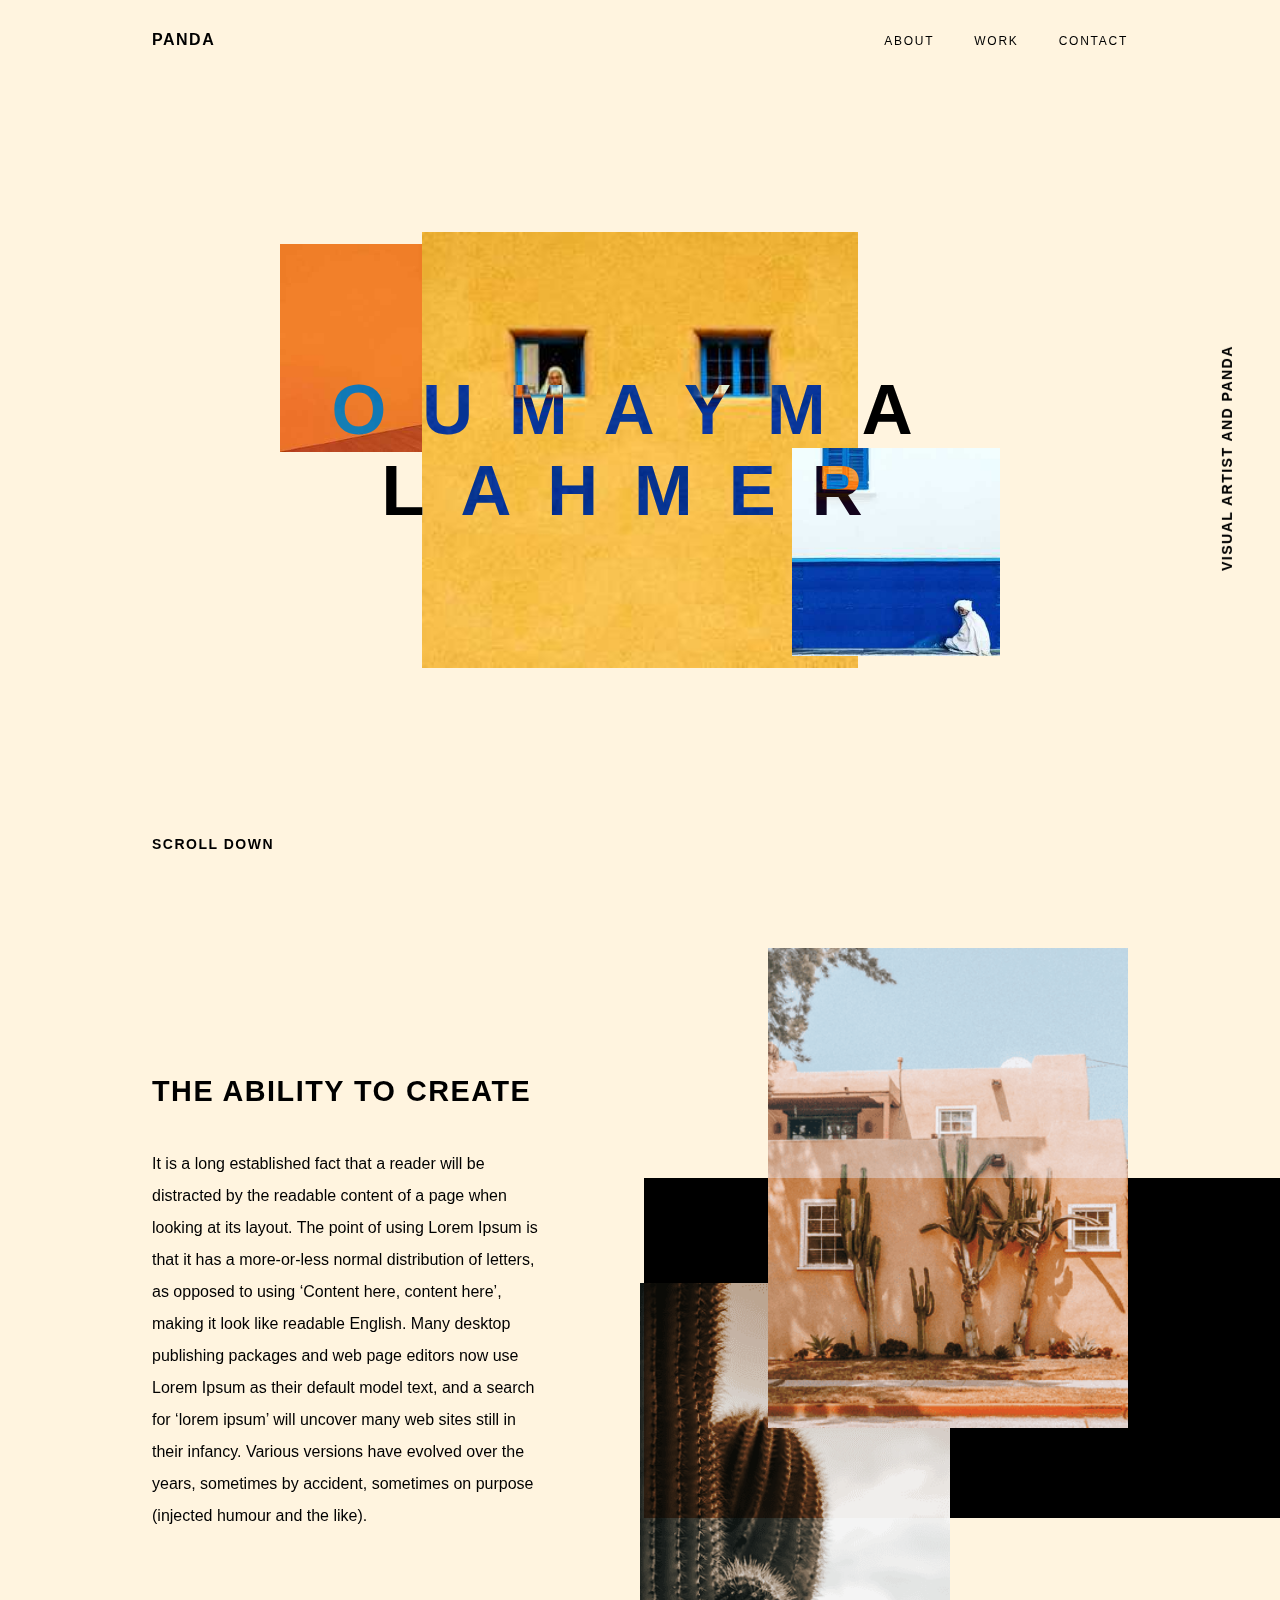
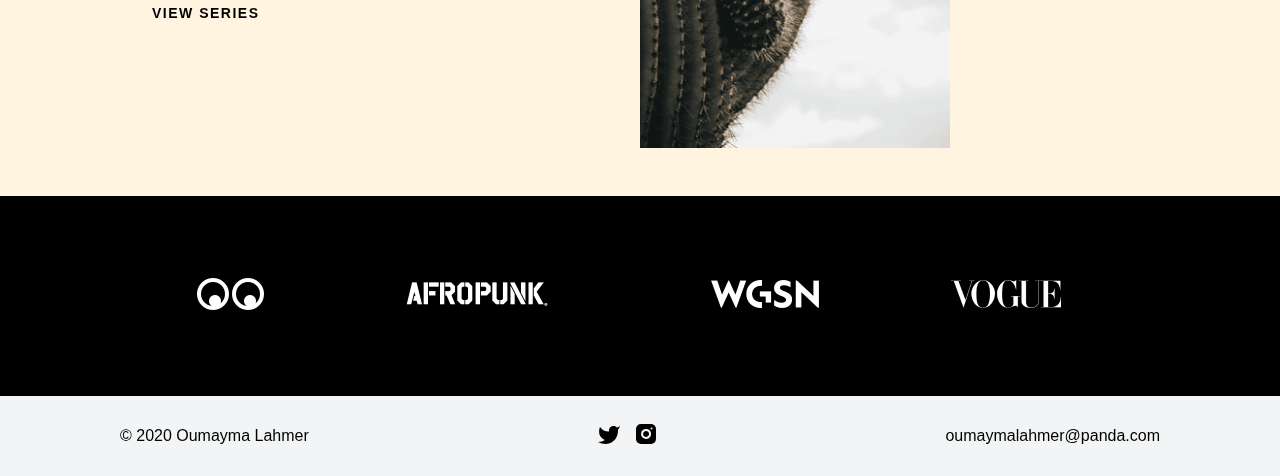
==== index.html @ 058d2e0d "Happy Birthday" ====
<!DOCTYPE html><html><head><meta charSet="utf-8"/><meta http-equiv="x-ua-compatible" content="ie=edge"/><meta name="viewport" content="width=device-width, initial-scale=1, shrink-to-fit=no"/><style data-href="/styles.5bf68a84f0507d9eb36c.css">body,html{font-family:Helvetica Neue,-apple-system,BlinkMacSystemFont,Segoe UI,Roboto,Oxygen,Ubuntu,Cantarell,Open Sans,sans-serif;font-size:16px;padding:0;margin:0;background:#fff4df}.container{width:1640px;min-width:1640px;margin:0 auto}@media (max-width:1500px){.container{width:1280px;min-width:1280px}}@media (max-width:1280px){.container{width:976px;min-width:976px}}@media (max-width:976px){.container{width:768px;min-width:768px}}.start-wrapper h1{font-weight:700;font-size:3.5em}.start-wrapper .text-wrapper{position:relative;display:inline-block;padding-top:.1em;padding-right:.05em;padding-bottom:.15em}.start-wrapper .text-wrapper .line{opacity:0;position:absolute;left:0;height:100%;width:3px;background-color:#fff;-webkit-transform-origin:0 50%;transform-origin:0 50%}.start-wrapper .text-wrapper .line1{top:0;left:0}.start-wrapper .text-wrapper .letter{display:inline-block;line-height:1em}.start-wrapper .text-wrapper .letters{visibility:hidden}header{height:80px;width:100%;position:absolute;top:0;z-index:10}header .inner-header{display:flex;align-items:center;justify-content:space-between;height:80px}header .inner-header .logo a{font-weight:700;text-decoration:none;letter-spacing:1.5px;color:#000}header .inner-header .navigation nav a{margin:0 20px;text-decoration:none;letter-spacing:1.75px;text-transform:uppercase;font-size:.75rem;color:#000}header .inner-header .navigation nav a:last-child{margin-right:0}.banner{display:flex;align-items:center;height:100vh}.banner,.banner .row{position:relative}.banner .row .main-text{font-size:5.8rem;text-transform:uppercase;letter-spacing:42px;font-weight:700;color:#fff4df;position:absolute;width:100%;left:0;top:50%;-webkit-transform:translateY(-50%);transform:translateY(-50%);text-align:center;mix-blend-mode:difference;z-index:9}@media (max-width:1500px){.banner .row .main-text{font-size:4.4rem;letter-spacing:36px}}.banner .row .main-image{width:536px;margin:0 auto}@media (max-width:1500px){.banner .row .main-image{width:436px}}.banner .row .side-image{width:260px;position:absolute}@media (max-width:1500px){.banner .row .side-image{width:208px}}.banner .row .side-image.left{left:168px;top:12px}@media (max-width:1500px){.banner .row .side-image.left{left:128px}}.banner .row .side-image.right{right:168px;bottom:12px}@media (max-width:1500px){.banner .row .side-image.right{right:128px}}.banner .scroll{color:#000;position:absolute;bottom:48px}.banner .fixed-misc,.banner .scroll{font-weight:700;font-size:.875rem;letter-spacing:1.5px;text-transform:uppercase}.banner .fixed-misc{position:fixed;top:50%;right:-48px;-webkit-transform:rotate(-90deg);transform:rotate(-90deg);color:#fff4df;mix-blend-mode:difference;z-index:8}@media (max-width:1500px){.banner .fixed-misc{right:-60px}}.about{padding:48px 0;background:#fff4df;position:relative;display:flex;align-items:center;margin:100px 100px 100px 500px}.about .content{width:33%}@media (max-width:1500px){.about .content{width:40%}}.about .content h3{font-weight:700;text-transform:uppercase;font-size:1.8rem;letter-spacing:1.5px;margin:0}.about .content p{font-size:1rem;line-height:2rem;font-weight:300;margin:40px 0 72px}.about-blurb{padding:48px 0;background:#fff4df;position:relative}.about-blurb .inner-blurb{display:flex;justify-content:space-between;align-items:center}.about-blurb .inner-blurb .content{width:33%}@media (max-width:1500px){.about-blurb .inner-blurb .content{width:40%}}.about-blurb .inner-blurb .content h3{font-weight:700;text-transform:uppercase;font-size:1.8rem;letter-spacing:1.5px;margin:0}.about-blurb .inner-blurb .content p{font-size:1rem;line-height:2rem;font-weight:300;margin:40px 0 72px}.about-blurb .inner-blurb .content .btn-row a{font-weight:700;font-size:.875rem;letter-spacing:1.5px;color:#000;text-transform:uppercase;text-decoration:none}.about-blurb .inner-blurb .images{width:50%;height:1000px;position:relative;z-index:7}@media (max-width:1500px){.about-blurb .inner-blurb .images{height:800px}}.about-blurb .inner-blurb .images .top-right{position:absolute;width:460px;top:0;right:0;z-index:4}@media (max-width:1500px){.about-blurb .inner-blurb .images .top-right{width:360px}}.about-blurb .inner-blurb .images .bottom-left{position:absolute;width:410px;left:0;bottom:0}@media (max-width:1500px){.about-blurb .inner-blurb .images .bottom-left{width:310px}}.about-blurb .black-box{background:#000;height:418px;width:836px;position:absolute;right:0;top:50%;-webkit-transform:translateY(-50%);transform:translateY(-50%)}@media (max-width:1500px){.about-blurb .black-box{width:636px;height:340px}}.about-blurb .black-box.overlay{z-index:7;background:#5c3e2a;mix-blend-mode:overlay}.video-section{margin-top:160px}.video-section .container .video-player{width:100%;margin:0 auto}.video-section .container .video-player video{width:100%;outline:none}.video-section .container .video-content{display:flex;justify-content:space-between;margin:80px 0 120px}.video-section .container .video-content .title{width:50%}.video-section .container .video-content .title h3{font-weight:700;text-transform:uppercase;font-size:1.8rem;letter-spacing:1.5px;margin:0}.video-section .container .video-content .content{width:50%}.video-section .container .video-content .content p{font-size:1rem;line-height:2rem;font-weight:300;margin:0}footer .featured-companies{background:#000;height:200px;display:flex;align-items:center}footer .featured-companies .container ul{display:flex;justify-content:space-around;padding:0;align-items:center;flex-direction:row}footer .featured-companies .container ul li{text-align:center}footer .featured-companies .container ul li img{width:50%}footer .footer{background:#f2f4f5;height:80px}footer .footer .inner{padding:0 120px;height:80px;display:flex;align-items:center;justify-content:space-between}footer .footer .inner .socials a{margin:0 8px}</style><meta name="generator" content="Gatsby 2.19.7"/><title data-react-helmet="true"></title><link rel="icon" href="/icons/icon-48x48.png?v=edf3d310d67f8284a562bc3a58c3e761"/><link rel="manifest" href="/manifest.webmanifest"/><meta name="theme-color" content="#663399"/><link rel="apple-touch-icon" sizes="48x48" href="/icons/icon-48x48.png?v=edf3d310d67f8284a562bc3a58c3e761"/><link rel="apple-touch-icon" sizes="72x72" href="/icons/icon-72x72.png?v=edf3d310d67f8284a562bc3a58c3e761"/><link rel="apple-touch-icon" sizes="96x96" href="/icons/icon-96x96.png?v=edf3d310d67f8284a562bc3a58c3e761"/><link rel="apple-touch-icon" sizes="144x144" href="/icons/icon-144x144.png?v=edf3d310d67f8284a562bc3a58c3e761"/><link rel="apple-touch-icon" sizes="192x192" href="/icons/icon-192x192.png?v=edf3d310d67f8284a562bc3a58c3e761"/><link rel="apple-touch-icon" sizes="256x256" href="/icons/icon-256x256.png?v=edf3d310d67f8284a562bc3a58c3e761"/><link rel="apple-touch-icon" sizes="384x384" href="/icons/icon-384x384.png?v=edf3d310d67f8284a562bc3a58c3e761"/><link rel="apple-touch-icon" sizes="512x512" href="/icons/icon-512x512.png?v=edf3d310d67f8284a562bc3a58c3e761"/><link as="script" rel="preload" href="/styles-65c449b22041bd69a9b3.js"/><link as="script" rel="preload" href="/component---src-pages-index-js-639f8e9610efbb871665.js"/><link as="script" rel="preload" href="/commons-9d74233d8c2eef3670f2.js"/><link as="script" rel="preload" href="/app-b24c905d2597c0c9da10.js"/><link as="script" rel="preload" href="/webpack-runtime-feacc93e59b16902e1fe.js"/><link as="fetch" rel="preload" href="/page-data\index\page-data.json" crossorigin="anonymous"/></head><body><div id="___gatsby"><div style="outline:none" tabindex="-1" role="group" id="gatsby-focus-wrapper"><div><header><div class="container"><div class="inner-header"><div class="logo"><a aria-current="page" class="" href="/">PANDA</a></div><div class="navigation"><nav><a href="/about">About</a><a href="/work">Work</a><a href="/contact">Contact</a></nav></div></div></div></header><div class="banner"><div class="container"><div class="row"><div class="side-image left"><div class=" gatsby-image-wrapper" style="position:relative;overflow:hidden"><div aria-hidden="true" style="width:100%;padding-bottom:100%"></div><img aria-hidden="true" src="[data-uri]" alt="" style="position:absolute;top:0;left:0;width:100%;height:100%;object-fit:cover;object-position:center;opacity:1;transition-delay:500ms"/><noscript><picture><source srcset="/static/a25457be609795ae64c531e0385ee08d/25b50/4.jpg 75w,
/static/a25457be609795ae64c531e0385ee08d/aabdf/4.jpg 150w,
/static/a25457be609795ae64c531e0385ee08d/9dc27/4.jpg 300w,
/static/a25457be609795ae64c531e0385ee08d/32fd5/4.jpg 450w,
/static/a25457be609795ae64c531e0385ee08d/4fe8c/4.jpg 600w,
/static/a25457be609795ae64c531e0385ee08d/a6352/4.jpg 960w" sizes="(max-width: 300px) 100vw, 300px" /><img loading="lazy" sizes="(max-width: 300px) 100vw, 300px" srcset="/static/a25457be609795ae64c531e0385ee08d/25b50/4.jpg 75w,
/static/a25457be609795ae64c531e0385ee08d/aabdf/4.jpg 150w,
/static/a25457be609795ae64c531e0385ee08d/9dc27/4.jpg 300w,
/static/a25457be609795ae64c531e0385ee08d/32fd5/4.jpg 450w,
/static/a25457be609795ae64c531e0385ee08d/4fe8c/4.jpg 600w,
/static/a25457be609795ae64c531e0385ee08d/a6352/4.jpg 960w" src="/static/a25457be609795ae64c531e0385ee08d/9dc27/4.jpg" alt="" style="position:absolute;top:0;left:0;opacity:1;width:100%;height:100%;object-fit:cover;object-position:center"/></picture></noscript></div></div><div class="main-text">Oumayma Lahmer</div><div class="main-image"><div class=" gatsby-image-wrapper" style="position:relative;overflow:hidden"><div aria-hidden="true" style="width:100%;padding-bottom:100%"></div><img aria-hidden="true" src="[data-uri]" alt="" style="position:absolute;top:0;left:0;width:100%;height:100%;object-fit:cover;object-position:center;opacity:1;transition-delay:500ms"/><noscript><picture><source srcset="/static/1bd5e7703c8ddc6bae7ffe54a509436b/25b50/5.jpg 75w,
/static/1bd5e7703c8ddc6bae7ffe54a509436b/aabdf/5.jpg 150w,
/static/1bd5e7703c8ddc6bae7ffe54a509436b/9dc27/5.jpg 300w,
/static/1bd5e7703c8ddc6bae7ffe54a509436b/32fd5/5.jpg 450w,
/static/1bd5e7703c8ddc6bae7ffe54a509436b/4fe8c/5.jpg 600w,
/static/1bd5e7703c8ddc6bae7ffe54a509436b/a6352/5.jpg 960w" sizes="(max-width: 300px) 100vw, 300px" /><img loading="lazy" sizes="(max-width: 300px) 100vw, 300px" srcset="/static/1bd5e7703c8ddc6bae7ffe54a509436b/25b50/5.jpg 75w,
/static/1bd5e7703c8ddc6bae7ffe54a509436b/aabdf/5.jpg 150w,
/static/1bd5e7703c8ddc6bae7ffe54a509436b/9dc27/5.jpg 300w,
/static/1bd5e7703c8ddc6bae7ffe54a509436b/32fd5/5.jpg 450w,
/static/1bd5e7703c8ddc6bae7ffe54a509436b/4fe8c/5.jpg 600w,
/static/1bd5e7703c8ddc6bae7ffe54a509436b/a6352/5.jpg 960w" src="/static/1bd5e7703c8ddc6bae7ffe54a509436b/9dc27/5.jpg" alt="" style="position:absolute;top:0;left:0;opacity:1;width:100%;height:100%;object-fit:cover;object-position:center"/></picture></noscript></div></div><div class="side-image right"><div class=" gatsby-image-wrapper" style="position:relative;overflow:hidden"><div aria-hidden="true" style="width:100%;padding-bottom:100%"></div><img aria-hidden="true" src="[data-uri]" alt="" style="position:absolute;top:0;left:0;width:100%;height:100%;object-fit:cover;object-position:center;opacity:1;transition-delay:500ms"/><noscript><picture><source srcset="/static/6266137b5edb7b8ca748ea94a18376e1/25b50/7.jpg 75w,
/static/6266137b5edb7b8ca748ea94a18376e1/aabdf/7.jpg 150w,
/static/6266137b5edb7b8ca748ea94a18376e1/9dc27/7.jpg 300w,
/static/6266137b5edb7b8ca748ea94a18376e1/32fd5/7.jpg 450w,
/static/6266137b5edb7b8ca748ea94a18376e1/4fe8c/7.jpg 600w,
/static/6266137b5edb7b8ca748ea94a18376e1/a6352/7.jpg 960w" sizes="(max-width: 300px) 100vw, 300px" /><img loading="lazy" sizes="(max-width: 300px) 100vw, 300px" srcset="/static/6266137b5edb7b8ca748ea94a18376e1/25b50/7.jpg 75w,
/static/6266137b5edb7b8ca748ea94a18376e1/aabdf/7.jpg 150w,
/static/6266137b5edb7b8ca748ea94a18376e1/9dc27/7.jpg 300w,
/static/6266137b5edb7b8ca748ea94a18376e1/32fd5/7.jpg 450w,
/static/6266137b5edb7b8ca748ea94a18376e1/4fe8c/7.jpg 600w,
/static/6266137b5edb7b8ca748ea94a18376e1/a6352/7.jpg 960w" src="/static/6266137b5edb7b8ca748ea94a18376e1/9dc27/7.jpg" alt="" style="position:absolute;top:0;left:0;opacity:1;width:100%;height:100%;object-fit:cover;object-position:center"/></picture></noscript></div></div></div><div class="scroll"><span>Scroll down</span></div></div><div class="fixed-misc">Visual Artist and Panda</div></div><div class="about-blurb"><div class="container"><div class="inner-blurb"><div class="content"><h3>The ability to create</h3><p>It is a long established fact that a reader will be distracted by the readable content of a page when looking at its layout. The point of using Lorem Ipsum is that it has a more-or-less normal distribution of letters, as opposed to using ‘Content here, content here’, making it look like readable English. Many desktop publishing packages and web page editors now use Lorem Ipsum as their default model text, and a search for ‘lorem ipsum’ will uncover many web sites still in their infancy. Various versions have evolved over the years, sometimes by accident, sometimes on purpose (injected humour and the like).</p><div class="btn-row"><a href="/work">View Series</a></div></div><div class="images"><div class="top-right"><div class=" gatsby-image-wrapper" style="position:relative;overflow:hidden"><div aria-hidden="true" style="width:100%;padding-bottom:133.33333333333334%"></div><img aria-hidden="true" src="[data-uri]" alt="" style="position:absolute;top:0;left:0;width:100%;height:100%;object-fit:cover;object-position:center;opacity:1;transition-delay:500ms"/><noscript><picture><source srcset="/static/7e0301e3fe8cf34b76cf069ebb264830/5db04/cactus1.png 75w,
/static/7e0301e3fe8cf34b76cf069ebb264830/6d161/cactus1.png 150w,
/static/7e0301e3fe8cf34b76cf069ebb264830/630fb/cactus1.png 300w,
/static/7e0301e3fe8cf34b76cf069ebb264830/62b1f/cactus1.png 450w,
/static/7e0301e3fe8cf34b76cf069ebb264830/2a4de/cactus1.png 600w,
/static/7e0301e3fe8cf34b76cf069ebb264830/cd41e/cactus1.png 1875w" sizes="(max-width: 300px) 100vw, 300px" /><img loading="lazy" sizes="(max-width: 300px) 100vw, 300px" srcset="/static/7e0301e3fe8cf34b76cf069ebb264830/5db04/cactus1.png 75w,
/static/7e0301e3fe8cf34b76cf069ebb264830/6d161/cactus1.png 150w,
/static/7e0301e3fe8cf34b76cf069ebb264830/630fb/cactus1.png 300w,
/static/7e0301e3fe8cf34b76cf069ebb264830/62b1f/cactus1.png 450w,
/static/7e0301e3fe8cf34b76cf069ebb264830/2a4de/cactus1.png 600w,
/static/7e0301e3fe8cf34b76cf069ebb264830/cd41e/cactus1.png 1875w" src="/static/7e0301e3fe8cf34b76cf069ebb264830/630fb/cactus1.png" alt="" style="position:absolute;top:0;left:0;opacity:1;width:100%;height:100%;object-fit:cover;object-position:center"/></picture></noscript></div></div><div class="bottom-left"><div class=" gatsby-image-wrapper" style="position:relative;overflow:hidden"><div aria-hidden="true" style="width:100%;padding-bottom:150%"></div><img aria-hidden="true" src="[data-uri]" alt="" style="position:absolute;top:0;left:0;width:100%;height:100%;object-fit:cover;object-position:center;opacity:1;transition-delay:500ms"/><noscript><picture><source srcset="/static/58230903ba690e526b23180b62129e6e/5db04/cactus2.png 75w,
/static/58230903ba690e526b23180b62129e6e/6d161/cactus2.png 150w,
/static/58230903ba690e526b23180b62129e6e/630fb/cactus2.png 300w,
/static/58230903ba690e526b23180b62129e6e/62b1f/cactus2.png 450w,
/static/58230903ba690e526b23180b62129e6e/2a4de/cactus2.png 600w,
/static/58230903ba690e526b23180b62129e6e/71935/cactus2.png 1868w" sizes="(max-width: 300px) 100vw, 300px" /><img loading="lazy" sizes="(max-width: 300px) 100vw, 300px" srcset="/static/58230903ba690e526b23180b62129e6e/5db04/cactus2.png 75w,
/static/58230903ba690e526b23180b62129e6e/6d161/cactus2.png 150w,
/static/58230903ba690e526b23180b62129e6e/630fb/cactus2.png 300w,
/static/58230903ba690e526b23180b62129e6e/62b1f/cactus2.png 450w,
/static/58230903ba690e526b23180b62129e6e/2a4de/cactus2.png 600w,
/static/58230903ba690e526b23180b62129e6e/71935/cactus2.png 1868w" src="/static/58230903ba690e526b23180b62129e6e/630fb/cactus2.png" alt="" style="position:absolute;top:0;left:0;opacity:1;width:100%;height:100%;object-fit:cover;object-position:center"/></picture></noscript></div></div></div></div></div><div class="black-box"></div><div class="black-box overlay"></div></div><footer><div class="featured-companies"><div class="container"><ul><li><img src="[data-uri]" alt="CreativeBoom"/></li><li><img src="[data-uri]" alt="Afropunk"/></li><li><img src="[data-uri]" alt="WGSN"/></li><li><img src="[data-uri]" alt="Vogue"/></li></ul></div></div><div class="footer"><div class="inner"><span>© 2020 Oumayma Lahmer</span><div class="socials"><a href="https://media.tenor.com/images/63431877f96ac43be7b596bdaf68ebc2/tenor.gif"><img src="[data-uri]" alt="Twitter"/></a><a href="https://media1.giphy.com/media/bRJRe4SUFyp2w/source.gif"><img src="[data-uri]" alt="Instagram"/></a></div><span>oumaymalahmer@panda.com</span></div></div></footer></div></div></div><script id="gatsby-script-loader">/*<![CDATA[*/window.pagePath="/";/*]]>*/</script><script id="gatsby-chunk-mapping">/*<![CDATA[*/window.___chunkMapping={"app":["/app-b24c905d2597c0c9da10.js"],"component---src-pages-404-js":["/component---src-pages-404-js-c36e32f53a7e3a21b279.js"],"component---src-pages-about-js":["/component---src-pages-about-js-6b550bab7ba098350d28.js"],"component---src-pages-contact-js":["/component---src-pages-contact-js-290c31ff43ba7aeb670b.js"],"component---src-pages-index-js":["/component---src-pages-index-js-639f8e9610efbb871665.js"],"component---src-pages-page-2-js":["/component---src-pages-page-2-js-e4d39d4da9ea78dc50d1.js"],"component---src-pages-work-js":["/component---src-pages-work-js-04896f915d02e2cffcf2.js"]};/*]]>*/</script><script src="/webpack-runtime-feacc93e59b16902e1fe.js" async=""></script><script src="/app-b24c905d2597c0c9da10.js" async=""></script><script src="/commons-9d74233d8c2eef3670f2.js" async=""></script><script src="/component---src-pages-index-js-639f8e9610efbb871665.js" async=""></script><script src="/styles-65c449b22041bd69a9b3.js" async=""></script></body></html>
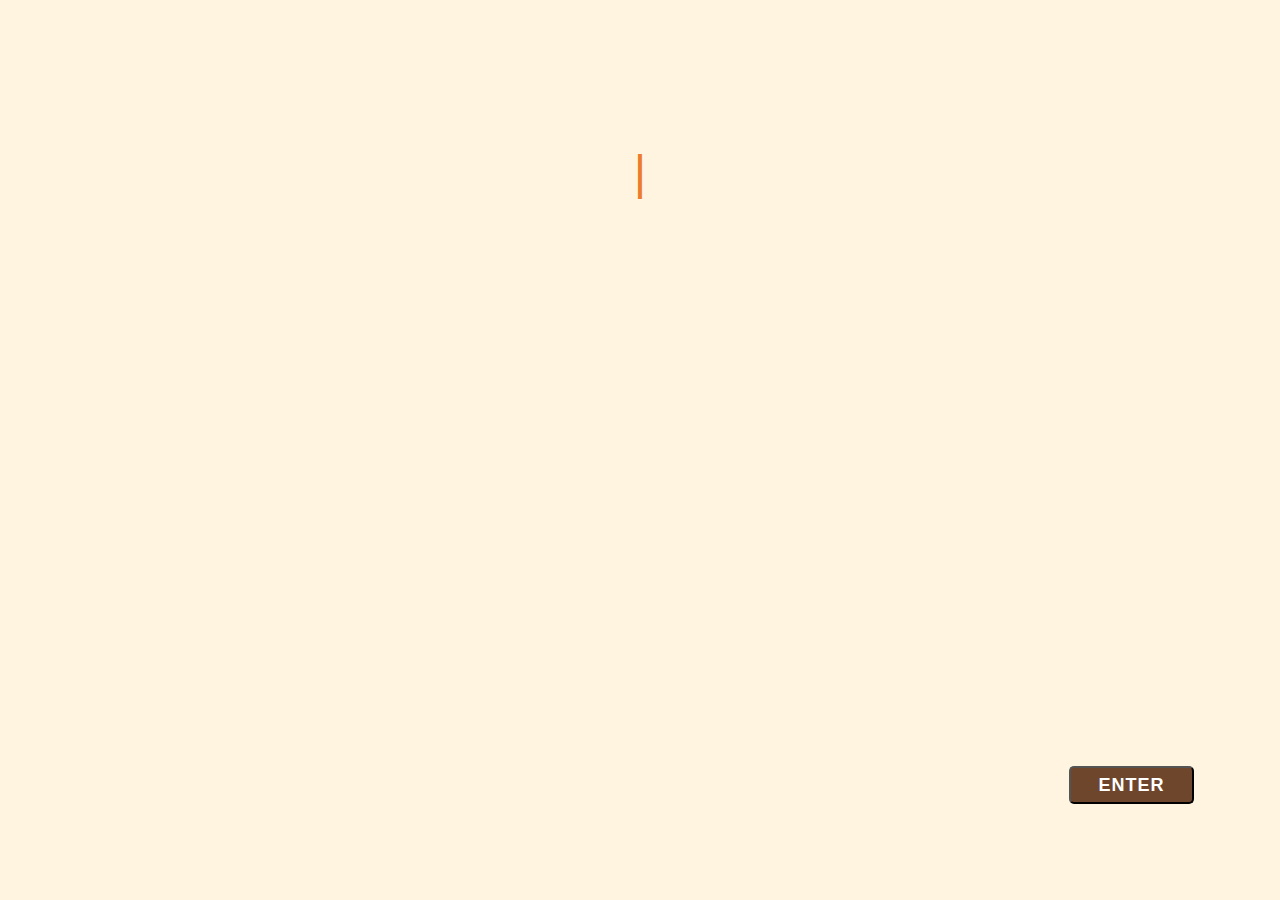
==== commit 4f7c7782: "Add new index btn huhu" ====
--- a/index.html
+++ b/index.html
@@ -1,51 +1 @@
-<!DOCTYPE html><html><head><meta charSet="utf-8"/><meta http-equiv="x-ua-compatible" content="ie=edge"/><meta name="viewport" content="width=device-width, initial-scale=1, shrink-to-fit=no"/><style data-href="/styles.5bf68a84f0507d9eb36c.css">body,html{font-family:Helvetica Neue,-apple-system,BlinkMacSystemFont,Segoe UI,Roboto,Oxygen,Ubuntu,Cantarell,Open Sans,sans-serif;font-size:16px;padding:0;margin:0;background:#fff4df}.container{width:1640px;min-width:1640px;margin:0 auto}@media (max-width:1500px){.container{width:1280px;min-width:1280px}}@media (max-width:1280px){.container{width:976px;min-width:976px}}@media (max-width:976px){.container{width:768px;min-width:768px}}.start-wrapper h1{font-weight:700;font-size:3.5em}.start-wrapper .text-wrapper{position:relative;display:inline-block;padding-top:.1em;padding-right:.05em;padding-bottom:.15em}.start-wrapper .text-wrapper .line{opacity:0;position:absolute;left:0;height:100%;width:3px;background-color:#fff;-webkit-transform-origin:0 50%;transform-origin:0 50%}.start-wrapper .text-wrapper .line1{top:0;left:0}.start-wrapper .text-wrapper .letter{display:inline-block;line-height:1em}.start-wrapper .text-wrapper .letters{visibility:hidden}header{height:80px;width:100%;position:absolute;top:0;z-index:10}header .inner-header{display:flex;align-items:center;justify-content:space-between;height:80px}header .inner-header .logo a{font-weight:700;text-decoration:none;letter-spacing:1.5px;color:#000}header .inner-header .navigation nav a{margin:0 20px;text-decoration:none;letter-spacing:1.75px;text-transform:uppercase;font-size:.75rem;color:#000}header .inner-header .navigation nav a:last-child{margin-right:0}.banner{display:flex;align-items:center;height:100vh}.banner,.banner .row{position:relative}.banner .row .main-text{font-size:5.8rem;text-transform:uppercase;letter-spacing:42px;font-weight:700;color:#fff4df;position:absolute;width:100%;left:0;top:50%;-webkit-transform:translateY(-50%);transform:translateY(-50%);text-align:center;mix-blend-mode:difference;z-index:9}@media (max-width:1500px){.banner .row .main-text{font-size:4.4rem;letter-spacing:36px}}.banner .row .main-image{width:536px;margin:0 auto}@media (max-width:1500px){.banner .row .main-image{width:436px}}.banner .row .side-image{width:260px;position:absolute}@media (max-width:1500px){.banner .row .side-image{width:208px}}.banner .row .side-image.left{left:168px;top:12px}@media (max-width:1500px){.banner .row .side-image.left{left:128px}}.banner .row .side-image.right{right:168px;bottom:12px}@media (max-width:1500px){.banner .row .side-image.right{right:128px}}.banner .scroll{color:#000;position:absolute;bottom:48px}.banner .fixed-misc,.banner .scroll{font-weight:700;font-size:.875rem;letter-spacing:1.5px;text-transform:uppercase}.banner .fixed-misc{position:fixed;top:50%;right:-48px;-webkit-transform:rotate(-90deg);transform:rotate(-90deg);color:#fff4df;mix-blend-mode:difference;z-index:8}@media (max-width:1500px){.banner .fixed-misc{right:-60px}}.about{padding:48px 0;background:#fff4df;position:relative;display:flex;align-items:center;margin:100px 100px 100px 500px}.about .content{width:33%}@media (max-width:1500px){.about .content{width:40%}}.about .content h3{font-weight:700;text-transform:uppercase;font-size:1.8rem;letter-spacing:1.5px;margin:0}.about .content p{font-size:1rem;line-height:2rem;font-weight:300;margin:40px 0 72px}.about-blurb{padding:48px 0;background:#fff4df;position:relative}.about-blurb .inner-blurb{display:flex;justify-content:space-between;align-items:center}.about-blurb .inner-blurb .content{width:33%}@media (max-width:1500px){.about-blurb .inner-blurb .content{width:40%}}.about-blurb .inner-blurb .content h3{font-weight:700;text-transform:uppercase;font-size:1.8rem;letter-spacing:1.5px;margin:0}.about-blurb .inner-blurb .content p{font-size:1rem;line-height:2rem;font-weight:300;margin:40px 0 72px}.about-blurb .inner-blurb .content .btn-row a{font-weight:700;font-size:.875rem;letter-spacing:1.5px;color:#000;text-transform:uppercase;text-decoration:none}.about-blurb .inner-blurb .images{width:50%;height:1000px;position:relative;z-index:7}@media (max-width:1500px){.about-blurb .inner-blurb .images{height:800px}}.about-blurb .inner-blurb .images .top-right{position:absolute;width:460px;top:0;right:0;z-index:4}@media (max-width:1500px){.about-blurb .inner-blurb .images .top-right{width:360px}}.about-blurb .inner-blurb .images .bottom-left{position:absolute;width:410px;left:0;bottom:0}@media (max-width:1500px){.about-blurb .inner-blurb .images .bottom-left{width:310px}}.about-blurb .black-box{background:#000;height:418px;width:836px;position:absolute;right:0;top:50%;-webkit-transform:translateY(-50%);transform:translateY(-50%)}@media (max-width:1500px){.about-blurb .black-box{width:636px;height:340px}}.about-blurb .black-box.overlay{z-index:7;background:#5c3e2a;mix-blend-mode:overlay}.video-section{margin-top:160px}.video-section .container .video-player{width:100%;margin:0 auto}.video-section .container .video-player video{width:100%;outline:none}.video-section .container .video-content{display:flex;justify-content:space-between;margin:80px 0 120px}.video-section .container .video-content .title{width:50%}.video-section .container .video-content .title h3{font-weight:700;text-transform:uppercase;font-size:1.8rem;letter-spacing:1.5px;margin:0}.video-section .container .video-content .content{width:50%}.video-section .container .video-content .content p{font-size:1rem;line-height:2rem;font-weight:300;margin:0}footer .featured-companies{background:#000;height:200px;display:flex;align-items:center}footer .featured-companies .container ul{display:flex;justify-content:space-around;padding:0;align-items:center;flex-direction:row}footer .featured-companies .container ul li{text-align:center}footer .featured-companies .container ul li img{width:50%}footer .footer{background:#f2f4f5;height:80px}footer .footer .inner{padding:0 120px;height:80px;display:flex;align-items:center;justify-content:space-between}footer .footer .inner .socials a{margin:0 8px}</style><meta name="generator" content="Gatsby 2.19.7"/><title data-react-helmet="true"></title><link rel="icon" href="/icons/icon-48x48.png?v=edf3d310d67f8284a562bc3a58c3e761"/><link rel="manifest" href="/manifest.webmanifest"/><meta name="theme-color" content="#663399"/><link rel="apple-touch-icon" sizes="48x48" href="/icons/icon-48x48.png?v=edf3d310d67f8284a562bc3a58c3e761"/><link rel="apple-touch-icon" sizes="72x72" href="/icons/icon-72x72.png?v=edf3d310d67f8284a562bc3a58c3e761"/><link rel="apple-touch-icon" sizes="96x96" href="/icons/icon-96x96.png?v=edf3d310d67f8284a562bc3a58c3e761"/><link rel="apple-touch-icon" sizes="144x144" href="/icons/icon-144x144.png?v=edf3d310d67f8284a562bc3a58c3e761"/><link rel="apple-touch-icon" sizes="192x192" href="/icons/icon-192x192.png?v=edf3d310d67f8284a562bc3a58c3e761"/><link rel="apple-touch-icon" sizes="256x256" href="/icons/icon-256x256.png?v=edf3d310d67f8284a562bc3a58c3e761"/><link rel="apple-touch-icon" sizes="384x384" href="/icons/icon-384x384.png?v=edf3d310d67f8284a562bc3a58c3e761"/><link rel="apple-touch-icon" sizes="512x512" href="/icons/icon-512x512.png?v=edf3d310d67f8284a562bc3a58c3e761"/><link as="script" rel="preload" href="/styles-65c449b22041bd69a9b3.js"/><link as="script" rel="preload" href="/component---src-pages-index-js-639f8e9610efbb871665.js"/><link as="script" rel="preload" href="/commons-9d74233d8c2eef3670f2.js"/><link as="script" rel="preload" href="/app-b24c905d2597c0c9da10.js"/><link as="script" rel="preload" href="/webpack-runtime-feacc93e59b16902e1fe.js"/><link as="fetch" rel="preload" href="/page-data\index\page-data.json" crossorigin="anonymous"/></head><body><div id="___gatsby"><div style="outline:none" tabindex="-1" role="group" id="gatsby-focus-wrapper"><div><header><div class="container"><div class="inner-header"><div class="logo"><a aria-current="page" class="" href="/">PANDA</a></div><div class="navigation"><nav><a href="/about">About</a><a href="/work">Work</a><a href="/contact">Contact</a></nav></div></div></div></header><div class="banner"><div class="container"><div class="row"><div class="side-image left"><div class=" gatsby-image-wrapper" style="position:relative;overflow:hidden"><div aria-hidden="true" style="width:100%;padding-bottom:100%"></div><img aria-hidden="true" src="[data-uri]" alt="" style="position:absolute;top:0;left:0;width:100%;height:100%;object-fit:cover;object-position:center;opacity:1;transition-delay:500ms"/><noscript><picture><source srcset="/static/a25457be609795ae64c531e0385ee08d/25b50/4.jpg 75w,
-/static/a25457be609795ae64c531e0385ee08d/aabdf/4.jpg 150w,
-/static/a25457be609795ae64c531e0385ee08d/9dc27/4.jpg 300w,
-/static/a25457be609795ae64c531e0385ee08d/32fd5/4.jpg 450w,
-/static/a25457be609795ae64c531e0385ee08d/4fe8c/4.jpg 600w,
-/static/a25457be609795ae64c531e0385ee08d/a6352/4.jpg 960w" sizes="(max-width: 300px) 100vw, 300px" /><img loading="lazy" sizes="(max-width: 300px) 100vw, 300px" srcset="/static/a25457be609795ae64c531e0385ee08d/25b50/4.jpg 75w,
-/static/a25457be609795ae64c531e0385ee08d/aabdf/4.jpg 150w,
-/static/a25457be609795ae64c531e0385ee08d/9dc27/4.jpg 300w,
-/static/a25457be609795ae64c531e0385ee08d/32fd5/4.jpg 450w,
-/static/a25457be609795ae64c531e0385ee08d/4fe8c/4.jpg 600w,
-/static/a25457be609795ae64c531e0385ee08d/a6352/4.jpg 960w" src="/static/a25457be609795ae64c531e0385ee08d/9dc27/4.jpg" alt="" style="position:absolute;top:0;left:0;opacity:1;width:100%;height:100%;object-fit:cover;object-position:center"/></picture></noscript></div></div><div class="main-text">Oumayma Lahmer</div><div class="main-image"><div class=" gatsby-image-wrapper" style="position:relative;overflow:hidden"><div aria-hidden="true" style="width:100%;padding-bottom:100%"></div><img aria-hidden="true" src="[data-uri]" alt="" style="position:absolute;top:0;left:0;width:100%;height:100%;object-fit:cover;object-position:center;opacity:1;transition-delay:500ms"/><noscript><picture><source srcset="/static/1bd5e7703c8ddc6bae7ffe54a509436b/25b50/5.jpg 75w,
-/static/1bd5e7703c8ddc6bae7ffe54a509436b/aabdf/5.jpg 150w,
-/static/1bd5e7703c8ddc6bae7ffe54a509436b/9dc27/5.jpg 300w,
-/static/1bd5e7703c8ddc6bae7ffe54a509436b/32fd5/5.jpg 450w,
-/static/1bd5e7703c8ddc6bae7ffe54a509436b/4fe8c/5.jpg 600w,
-/static/1bd5e7703c8ddc6bae7ffe54a509436b/a6352/5.jpg 960w" sizes="(max-width: 300px) 100vw, 300px" /><img loading="lazy" sizes="(max-width: 300px) 100vw, 300px" srcset="/static/1bd5e7703c8ddc6bae7ffe54a509436b/25b50/5.jpg 75w,
-/static/1bd5e7703c8ddc6bae7ffe54a509436b/aabdf/5.jpg 150w,
-/static/1bd5e7703c8ddc6bae7ffe54a509436b/9dc27/5.jpg 300w,
-/static/1bd5e7703c8ddc6bae7ffe54a509436b/32fd5/5.jpg 450w,
-/static/1bd5e7703c8ddc6bae7ffe54a509436b/4fe8c/5.jpg 600w,
-/static/1bd5e7703c8ddc6bae7ffe54a509436b/a6352/5.jpg 960w" src="/static/1bd5e7703c8ddc6bae7ffe54a509436b/9dc27/5.jpg" alt="" style="position:absolute;top:0;left:0;opacity:1;width:100%;height:100%;object-fit:cover;object-position:center"/></picture></noscript></div></div><div class="side-image right"><div class=" gatsby-image-wrapper" style="position:relative;overflow:hidden"><div aria-hidden="true" style="width:100%;padding-bottom:100%"></div><img aria-hidden="true" src="[data-uri]" alt="" style="position:absolute;top:0;left:0;width:100%;height:100%;object-fit:cover;object-position:center;opacity:1;transition-delay:500ms"/><noscript><picture><source srcset="/static/6266137b5edb7b8ca748ea94a18376e1/25b50/7.jpg 75w,
-/static/6266137b5edb7b8ca748ea94a18376e1/aabdf/7.jpg 150w,
-/static/6266137b5edb7b8ca748ea94a18376e1/9dc27/7.jpg 300w,
-/static/6266137b5edb7b8ca748ea94a18376e1/32fd5/7.jpg 450w,
-/static/6266137b5edb7b8ca748ea94a18376e1/4fe8c/7.jpg 600w,
-/static/6266137b5edb7b8ca748ea94a18376e1/a6352/7.jpg 960w" sizes="(max-width: 300px) 100vw, 300px" /><img loading="lazy" sizes="(max-width: 300px) 100vw, 300px" srcset="/static/6266137b5edb7b8ca748ea94a18376e1/25b50/7.jpg 75w,
-/static/6266137b5edb7b8ca748ea94a18376e1/aabdf/7.jpg 150w,
-/static/6266137b5edb7b8ca748ea94a18376e1/9dc27/7.jpg 300w,
-/static/6266137b5edb7b8ca748ea94a18376e1/32fd5/7.jpg 450w,
-/static/6266137b5edb7b8ca748ea94a18376e1/4fe8c/7.jpg 600w,
-/static/6266137b5edb7b8ca748ea94a18376e1/a6352/7.jpg 960w" src="/static/6266137b5edb7b8ca748ea94a18376e1/9dc27/7.jpg" alt="" style="position:absolute;top:0;left:0;opacity:1;width:100%;height:100%;object-fit:cover;object-position:center"/></picture></noscript></div></div></div><div class="scroll"><span>Scroll down</span></div></div><div class="fixed-misc">Visual Artist and Panda</div></div><div class="about-blurb"><div class="container"><div class="inner-blurb"><div class="content"><h3>The ability to create</h3><p>It is a long established fact that a reader will be distracted by the readable content of a page when looking at its layout. The point of using Lorem Ipsum is that it has a more-or-less normal distribution of letters, as opposed to using ‘Content here, content here’, making it look like readable English. Many desktop publishing packages and web page editors now use Lorem Ipsum as their default model text, and a search for ‘lorem ipsum’ will uncover many web sites still in their infancy. Various versions have evolved over the years, sometimes by accident, sometimes on purpose (injected humour and the like).</p><div class="btn-row"><a href="/work">View Series</a></div></div><div class="images"><div class="top-right"><div class=" gatsby-image-wrapper" style="position:relative;overflow:hidden"><div aria-hidden="true" style="width:100%;padding-bottom:133.33333333333334%"></div><img aria-hidden="true" src="[data-uri]" alt="" style="position:absolute;top:0;left:0;width:100%;height:100%;object-fit:cover;object-position:center;opacity:1;transition-delay:500ms"/><noscript><picture><source srcset="/static/7e0301e3fe8cf34b76cf069ebb264830/5db04/cactus1.png 75w,
-/static/7e0301e3fe8cf34b76cf069ebb264830/6d161/cactus1.png 150w,
-/static/7e0301e3fe8cf34b76cf069ebb264830/630fb/cactus1.png 300w,
-/static/7e0301e3fe8cf34b76cf069ebb264830/62b1f/cactus1.png 450w,
-/static/7e0301e3fe8cf34b76cf069ebb264830/2a4de/cactus1.png 600w,
-/static/7e0301e3fe8cf34b76cf069ebb264830/cd41e/cactus1.png 1875w" sizes="(max-width: 300px) 100vw, 300px" /><img loading="lazy" sizes="(max-width: 300px) 100vw, 300px" srcset="/static/7e0301e3fe8cf34b76cf069ebb264830/5db04/cactus1.png 75w,
-/static/7e0301e3fe8cf34b76cf069ebb264830/6d161/cactus1.png 150w,
-/static/7e0301e3fe8cf34b76cf069ebb264830/630fb/cactus1.png 300w,
-/static/7e0301e3fe8cf34b76cf069ebb264830/62b1f/cactus1.png 450w,
-/static/7e0301e3fe8cf34b76cf069ebb264830/2a4de/cactus1.png 600w,
-/static/7e0301e3fe8cf34b76cf069ebb264830/cd41e/cactus1.png 1875w" src="/static/7e0301e3fe8cf34b76cf069ebb264830/630fb/cactus1.png" alt="" style="position:absolute;top:0;left:0;opacity:1;width:100%;height:100%;object-fit:cover;object-position:center"/></picture></noscript></div></div><div class="bottom-left"><div class=" gatsby-image-wrapper" style="position:relative;overflow:hidden"><div aria-hidden="true" style="width:100%;padding-bottom:150%"></div><img aria-hidden="true" src="[data-uri]" alt="" style="position:absolute;top:0;left:0;width:100%;height:100%;object-fit:cover;object-position:center;opacity:1;transition-delay:500ms"/><noscript><picture><source srcset="/static/58230903ba690e526b23180b62129e6e/5db04/cactus2.png 75w,
-/static/58230903ba690e526b23180b62129e6e/6d161/cactus2.png 150w,
-/static/58230903ba690e526b23180b62129e6e/630fb/cactus2.png 300w,
-/static/58230903ba690e526b23180b62129e6e/62b1f/cactus2.png 450w,
-/static/58230903ba690e526b23180b62129e6e/2a4de/cactus2.png 600w,
-/static/58230903ba690e526b23180b62129e6e/71935/cactus2.png 1868w" sizes="(max-width: 300px) 100vw, 300px" /><img loading="lazy" sizes="(max-width: 300px) 100vw, 300px" srcset="/static/58230903ba690e526b23180b62129e6e/5db04/cactus2.png 75w,
-/static/58230903ba690e526b23180b62129e6e/6d161/cactus2.png 150w,
-/static/58230903ba690e526b23180b62129e6e/630fb/cactus2.png 300w,
-/static/58230903ba690e526b23180b62129e6e/62b1f/cactus2.png 450w,
-/static/58230903ba690e526b23180b62129e6e/2a4de/cactus2.png 600w,
-/static/58230903ba690e526b23180b62129e6e/71935/cactus2.png 1868w" src="/static/58230903ba690e526b23180b62129e6e/630fb/cactus2.png" alt="" style="position:absolute;top:0;left:0;opacity:1;width:100%;height:100%;object-fit:cover;object-position:center"/></picture></noscript></div></div></div></div></div><div class="black-box"></div><div class="black-box overlay"></div></div><footer><div class="featured-companies"><div class="container"><ul><li><img src="[data-uri]" alt="CreativeBoom"/></li><li><img src="[data-uri]" alt="Afropunk"/></li><li><img src="[data-uri]" alt="WGSN"/></li><li><img src="[data-uri]" alt="Vogue"/></li></ul></div></div><div class="footer"><div class="inner"><span>© 2020 Oumayma Lahmer</span><div class="socials"><a href="https://media.tenor.com/images/63431877f96ac43be7b596bdaf68ebc2/tenor.gif"><img src="[data-uri]" alt="Twitter"/></a><a href="https://media1.giphy.com/media/bRJRe4SUFyp2w/source.gif"><img src="[data-uri]" alt="Instagram"/></a></div><span>oumaymalahmer@panda.com</span></div></div></footer></div></div></div><script id="gatsby-script-loader">/*<![CDATA[*/window.pagePath="/";/*]]>*/</script><script id="gatsby-chunk-mapping">/*<![CDATA[*/window.___chunkMapping={"app":["/app-b24c905d2597c0c9da10.js"],"component---src-pages-404-js":["/component---src-pages-404-js-c36e32f53a7e3a21b279.js"],"component---src-pages-about-js":["/component---src-pages-about-js-6b550bab7ba098350d28.js"],"component---src-pages-contact-js":["/component---src-pages-contact-js-290c31ff43ba7aeb670b.js"],"component---src-pages-index-js":["/component---src-pages-index-js-639f8e9610efbb871665.js"],"component---src-pages-page-2-js":["/component---src-pages-page-2-js-e4d39d4da9ea78dc50d1.js"],"component---src-pages-work-js":["/component---src-pages-work-js-04896f915d02e2cffcf2.js"]};/*]]>*/</script><script src="/webpack-runtime-feacc93e59b16902e1fe.js" async=""></script><script src="/app-b24c905d2597c0c9da10.js" async=""></script><script src="/commons-9d74233d8c2eef3670f2.js" async=""></script><script src="/component---src-pages-index-js-639f8e9610efbb871665.js" async=""></script><script src="/styles-65c449b22041bd69a9b3.js" async=""></script></body></html>+<!DOCTYPE html><html><head><meta charSet="utf-8"/><meta http-equiv="x-ua-compatible" content="ie=edge"/><meta name="viewport" content="width=device-width, initial-scale=1, shrink-to-fit=no"/><style data-href="/styles.87b0c2105caed1c8f6d2.css">body,html{font-family:Helvetica Neue,-apple-system,BlinkMacSystemFont,Segoe UI,Roboto,Oxygen,Ubuntu,Cantarell,Open Sans,sans-serif;font-size:16px;padding:0;margin:0;background:#fff4df}.flex-container{position:absolute;height:100%;width:100%;display:flex;align-items:center;justify-content:center}.container{width:90%;min-width:90%}@media (max-width:976px){.container{width:768px;min-width:768px}}header{height:80px;width:100%;position:absolute;top:0;z-index:10}header .inner-header{display:flex;align-items:center;justify-content:space-between;height:80px}header .inner-header .logo a{font-weight:700;text-decoration:none;letter-spacing:1.5px;color:#000}header .inner-header .navigation nav a{margin:0 20px;text-decoration:none;letter-spacing:1.75px;text-transform:uppercase;font-size:.75rem;color:#000}header .inner-header .navigation nav a:last-child{margin-right:0}.banner{display:flex;align-items:center;background-color:#fff4df;height:100vh}.banner,.banner .row{position:relative}.banner .row .main-text{pointer-events:none;font-size:5.8rem;text-transform:uppercase;letter-spacing:42px;font-weight:700;color:#fff4df;position:absolute;width:100%;left:0;top:50%;-webkit-transform:translateY(-50%);transform:translateY(-50%);text-align:center;mix-blend-mode:difference;z-index:2}@media (max-width:1500px){.banner .row .main-text{font-size:4.4rem;letter-spacing:36px}}.banner .row .main-image{width:536px;margin:0 auto}@media (max-width:1500px){.banner .row .main-image{width:436px}}.banner .row .side-image{width:260px;position:absolute}@media (max-width:1500px){.banner .row .side-image{width:208px}}.banner .row .side-image.left{left:168px;top:12px}@media (max-width:1500px){.banner .row .side-image.left{left:128px}}.banner .row .side-image.right{right:168px;bottom:12px}@media (max-width:1500px){.banner .row .side-image.right{right:128px}}.banner .scroll{color:#000;position:absolute;bottom:48px}.banner .fixed-misc,.banner .scroll{font-weight:700;font-size:.875rem;letter-spacing:1.5px;text-transform:uppercase}.banner .fixed-misc{pointer-events:none;position:fixed;top:50%;right:-48px;-webkit-transform:rotate(-90deg);transform:rotate(-90deg);color:#fff4df;mix-blend-mode:difference;z-index:8}@media (max-width:1500px){.banner .fixed-misc{right:-60px}}.about{padding:48px 0;background:#fff4df;position:relative;display:flex;align-items:center;margin:100px 100px 100px 500px}.about .content{width:33%}@media (max-width:1500px){.about .content{width:40%}}.about .content h3{font-weight:700;text-transform:uppercase;font-size:1.8rem;letter-spacing:1.5px;margin:0}.about .content p{font-size:1rem;line-height:2rem;font-weight:300;margin:40px 0 72px}.about-blurb{padding:48px 0;background:#fff4df;position:relative}.about-blurb .inner-blurb{display:flex;justify-content:space-between;align-items:center}.about-blurb .inner-blurb .content{width:33%}@media (max-width:1500px){.about-blurb .inner-blurb .content{width:40%}}.about-blurb .inner-blurb .content h3{font-weight:700;text-transform:uppercase;font-size:1.8rem;letter-spacing:1.5px;margin:0}.about-blurb .inner-blurb .content p{font-size:1rem;line-height:2rem;font-weight:300;margin:40px 0 72px}.about-blurb .inner-blurb .content .btn-row a{font-weight:700;font-size:.875rem;letter-spacing:1.5px;color:#000;text-transform:uppercase;text-decoration:none}.about-blurb .inner-blurb .images{width:50%;height:1000px;position:relative;z-index:7}@media (max-width:1500px){.about-blurb .inner-blurb .images{height:800px}}.about-blurb .inner-blurb .images .top-right{position:absolute;width:460px;top:0;right:0;z-index:4}@media (max-width:1500px){.about-blurb .inner-blurb .images .top-right{width:360px}}.about-blurb .inner-blurb .images .bottom-left{position:absolute;width:410px;left:0;bottom:0}@media (max-width:1500px){.about-blurb .inner-blurb .images .bottom-left{width:310px}}.about-blurb .black-box{background:#000;height:418px;width:836px;position:absolute;right:0;top:50%;-webkit-transform:translateY(-50%);transform:translateY(-50%)}@media (max-width:1500px){.about-blurb .black-box{width:636px;height:340px}}.about-blurb .black-box.overlay{z-index:7;background:#5c3e2a;mix-blend-mode:overlay}.video-section{margin-top:160px}.video-section .container .video-player{width:100%;margin:0 auto}.video-section .container .video-player video{width:100%;outline:none}.video-section .container .video-content{display:flex;justify-content:space-between;margin:80px 0 120px}.video-section .container .video-content .title{width:50%}.video-section .container .video-content .title h3{font-weight:700;text-transform:uppercase;font-size:1.8rem;letter-spacing:1.5px;margin:0}.video-section .container .video-content .content{width:50%}.video-section .container .video-content .content p{font-size:1rem;line-height:2rem;font-weight:300;margin:0}footer .featured-companies{background:#000;height:200px;display:flex;align-items:center}footer .featured-companies .container ul{display:flex;justify-content:space-around;padding:0;align-items:center;flex-direction:row}footer .featured-companies .container ul li{text-align:center}footer .featured-companies .container ul li img{width:50%}footer .footer{background:#f2f4f5;height:80px}footer .footer .inner{padding:0 120px;height:80px;display:flex;align-items:center;justify-content:space-between}footer .footer .inner .socials a{margin:0 8px}.flex-container{overflow:hidden}.floating-card .card{background:grey;border-radius:5px;background-size:cover;background-position:50%;box-shadow:0 10px 30px -5px rgba(0,0,0,.3);-webkit-transition:box-shadow .5s;transition:box-shadow .5s;will-change:transform}.floating-card .card:hover{box-shadow:0 30px 100px -10px rgba(0,0,0,.4)}.index{position:absolute;display:flex;text-align:center;justify-content:space-evenly;width:100%;height:100%;flex-direction:column;overflow:hidden}.index .TypistExample{position:relative;width:100%;height:100%;top:20%}.index .TypistExample a{color:inherit}.index .TypistExample a:hover{text-decoration:none}.index .TypistExample-header{text-align:center;font-size:3em;color:#ec7c2b}.index .TypistExample-message{color:#f19859;width:400px;margin:auto;padding-top:20px}.index .TypistExample-message .flash{color:#ec7c2b;font-weight:700;text-decoration:underline;-webkit-animation-name:blinker;animation-name:blinker;-webkit-animation-duration:.7s;animation-duration:.7s;-webkit-animation-timing-function:linear;animation-timing-function:linear;-webkit-animation-iteration-count:infinite;animation-iteration-count:infinite}@-webkit-keyframes blinker{0%{opacity:1}50%{opacity:0}to{opacity:1}}@keyframes blinker{0%{opacity:1}50%{opacity:0}to{opacity:1}}.index .submit-btn{position:relative;width:100%;height:100%}.index .submit-btn .button{background:#6e462b;height:80px;width:200px;text-align:center;position:absolute;top:50%;-webkit-transform:translateY(-50%);transform:translateY(-50%);left:0;right:0;margin:0 auto;cursor:pointer;border-radius:4px}.index .submit-btn .button .text{font-family:Poppins;font-weight:700;font-size:24px;color:#fff4df;position:absolute;top:50%;-webkit-transform:translateY(-52%);transform:translateY(-52%);left:0;right:0}.index .submit-btn .progress-bar{position:absolute;height:10px;width:0;top:50%;left:50%;border-radius:200px;background:#71dfbe}.index .submit-btn svg{width:30px;position:absolute;top:50%;-webkit-transform:translateY(-50%) translateX(-50%);transform:translateY(-50%) translateX(-50%);left:50%;right:0}.index .submit-btn svg .check{fill:none;stroke:#fff;stroke-width:3;stroke-linecap:round;stroke-linejoin:round;opacity:0}.container{max-width:520px;margin:0 auto;padding:0 1rem 100px}@media (min-width:900px){.container{max-width:650px;padding:0 1rem 90px}}.app{position:relative;background:#fff4df;display:flex;align-items:center;justify-content:center;min-height:calc(100vh - 2rem);margin:1rem;overflow:hidden}.app--debug .grab-zone{background:rgba(0,0,0,.15)}.app--debug .grab-zone__debug{display:block}.app--debug .grab-zone__danger,.app--debug .grabber__arm-wrapper{background:rgba(0,0,0,.15)}.grab-zone-wrapper{position:absolute;bottom:0;right:0;-webkit-transform:translateX(30%) translateY(50%);transform:translateX(30%) translateY(50%)}.grab-zone{width:700px;height:700px}.grab-zone,.grab-zone__danger{display:flex;align-items:center;justify-content:center;border-radius:50%}.grab-zone__danger{width:400px;height:400px}.grab-zone__debug{display:none;position:absolute;width:300px;top:-100px;font-size:14px;text-align:center;text-transform:uppercase}.grabber{position:relative;width:100px;height:100px}.grabber__arm-wrapper{position:absolute;top:-80px;width:24px;height:260px}.grabber__arm{position:relative;width:24px;height:200px;background:#7d9a9e;border-radius:20px;overflow:visible;-webkit-transform:translateY(100%);transform:translateY(100%);-webkit-transition:-webkit-transform .2s ease;transition:-webkit-transform .2s ease;transition:transform .2s ease;transition:transform .2s ease,-webkit-transform .2s ease}.grabber__hand{display:block;top:-12px;-webkit-transform:scale(1.4) rotate(-10deg) translateY(100%);transform:scale(1.4) rotate(-10deg) translateY(100%);-webkit-transform-origin:bottom center;transform-origin:bottom center}.grabber__face,.grabber__hand{position:absolute;-webkit-transition:-webkit-transform .3s ease;transition:-webkit-transform .3s ease;transition:transform .3s ease;transition:transform .3s ease,-webkit-transform .3s ease}.grabber__face{width:75px;height:84px;right:5%}.grabber__body{position:absolute;top:50%;left:0;width:110px;height:95px;border-radius:50%;background:#7d9a9e;-webkit-transition:-webkit-transform .3s ease;transition:-webkit-transform .3s ease;transition:transform .3s ease;transition:transform .3s ease,-webkit-transform .3s ease}.grabber--waiting .grabber__hand{-webkit-transform:scale(1.4) rotate(-10deg);transform:scale(1.4) rotate(-10deg)}.grabber--waiting .grabber__arm{-webkit-transform:translateY(80%);transform:translateY(80%)}.grabber--waiting .grabber__face{-webkit-transform:translateY(60%);transform:translateY(60%)}.grabber--stalking .grabber__hand{-webkit-transform:scale(1.4) rotate(-10deg);transform:scale(1.4) rotate(-10deg)}.grabber--stalking .grabber__arm{-webkit-transform:translateY(70%);transform:translateY(70%)}.grabber--stalking .grabber__face{-webkit-transform:translateY(10%);transform:translateY(10%)}.grabber--grabbing .grabber__face{-webkit-transform:translateY(-40%) rotate(10deg);transform:translateY(-40%) rotate(10deg)}.grabber--grabbing .grabber__arm{-webkit-transform:translateY(0);transform:translateY(0)}.grabber--grabbing .grabber__body{-webkit-transform:translateY(-20%);transform:translateY(-20%)}.grabber--grabbing .grabber__hand{-webkit-transform:scale(1.7) rotate(10deg);transform:scale(1.7) rotate(10deg)}.grabber--grabbed .grabber__arm{-webkit-transition:-webkit-transform 1s ease;transition:-webkit-transform 1s ease;transition:transform 1s ease;transition:transform 1s ease,-webkit-transform 1s ease}.grabber--grabbed .grabber__hand{-webkit-transition:-webkit-transform 2.5s ease;transition:-webkit-transform 2.5s ease;transition:transform 2.5s ease;transition:transform 2.5s ease,-webkit-transform 2.5s ease}.grabber--grabbed .grabber__face{-webkit-transform:translateY(70%);transform:translateY(70%)}.grabber--grabbed .grabber__body,.grabber--grabbed .grabber__face{-webkit-transition:-webkit-transform 1s ease;transition:-webkit-transform 1s ease;transition:transform 1s ease;transition:transform 1s ease,-webkit-transform 1s ease}.grabber--grabbed .grabber__body{-webkit-transform:translateY(50%);transform:translateY(50%)}.grabber--extended .grabber__arm{-webkit-transform:translateY(-20%);transform:translateY(-20%)}.grabber--extended .grabber__face{-webkit-transform:translateY(-60%) rotate(15deg);transform:translateY(-60%) rotate(15deg)}.grabber--extended .grabber__body{-webkit-transform:translateY(-40%);transform:translateY(-40%)}.grabber--shaka .grabber__arm{-webkit-transform:translateY(50%);transform:translateY(50%)}.grabber--shaka .grabber__hand{-webkit-transform:scale(2.5) translateY(10%);transform:scale(2.5) translateY(10%);-webkit-animation:shaka .5s infinite alternate forwards;animation:shaka .5s infinite alternate forwards;-webkit-transform-origin:55% 60%;transform-origin:55% 60%}.grabber--shaka .grabber__face{-webkit-transform:translateY(70%);transform:translateY(70%)}.grabber--shaka .grabber__body,.grabber--shaka .grabber__face{-webkit-transition:-webkit-transform 1s ease;transition:-webkit-transform 1s ease;transition:transform 1s ease;transition:transform 1s ease,-webkit-transform 1s ease}.grabber--shaka .grabber__body{-webkit-transform:translateY(50%);transform:translateY(50%)}.trap-button{position:absolute;bottom:80px;right:70px;min-width:125px;background:#6e462b;color:#fff;border-radius:5px;padding:.4rem .5rem;font-weight:600;font-size:18px}.debug-button,.trap-button{letter-spacing:1px;text-transform:uppercase}.debug-button{position:fixed;top:0;right:0;background:transparent;padding:1rem;margin:1rem;font-size:16px;opacity:.5}@-webkit-keyframes shaka{0%{-webkit-transform:scale(2.5) translateY(0) rotate(-20deg);transform:scale(2.5) translateY(0) rotate(-20deg)}to{-webkit-transform:scale(2.5) translateY(0) rotate(20deg);transform:scale(2.5) translateY(0) rotate(20deg)}}@keyframes shaka{0%{-webkit-transform:scale(2.5) translateY(0) rotate(-20deg);transform:scale(2.5) translateY(0) rotate(-20deg)}to{-webkit-transform:scale(2.5) translateY(0) rotate(20deg);transform:scale(2.5) translateY(0) rotate(20deg)}}.Typist .Cursor{display:inline-block}.Typist .Cursor--blinking{opacity:1;-webkit-animation:blink 1s linear infinite;animation:blink 1s linear infinite}@-webkit-keyframes blink{0%{opacity:1}50%{opacity:0}to{opacity:1}}@keyframes blink{0%{opacity:1}50%{opacity:0}to{opacity:1}}.swiping-cards{display:flex;align-items:center;position:relative;height:100vh;overflow:hidden;z-index:7;background:#fff4df}.swiping-cards .container{display:flex;justify-content:space-between;align-items:center}.swiping-cards .container .images div{position:absolute;top:4%;left:5%;width:100vw;height:100vh;will-change:transform;display:flex;align-items:center;justify-content:center}.swiping-cards .container .images div div{background-color:#fff;background-size:90% 90%;background-repeat:no-repeat;background-position:50%;width:85vh;max-width:570px;height:85vh;max-height:570px;will-change:transform;border-radius:10px;box-shadow:0 12.5px 100px -10px rgba(50,50,73,.4),0 10px 10px -10px rgba(50,50,73,.3);cursor:pointer}.swiping-cards .container .content{width:33%}@media (max-width:1500px){.swiping-cards .container .content{width:40%}}.swiping-cards .container .content h3{font-weight:700;text-transform:uppercase;font-size:1.8rem;letter-spacing:1.5px;margin:0}.swiping-cards .container .content p{font-size:1rem;line-height:2rem;font-weight:300;margin:40px 0 72px}.swiping-cards .container .content .btn-row a{font-weight:700;font-size:.875rem;letter-spacing:1.5px;color:#000;text-transform:uppercase;text-decoration:none}.scroll-animation{width:100%;height:700px;position:relative;background-color:green}</style><meta name="generator" content="Gatsby 2.19.7"/><title data-react-helmet="true"></title><link rel="icon" href="/icons/icon-48x48.png?v=edf3d310d67f8284a562bc3a58c3e761"/><link rel="manifest" href="/manifest.webmanifest"/><meta name="theme-color" content="#663399"/><link rel="apple-touch-icon" sizes="48x48" href="/icons/icon-48x48.png?v=edf3d310d67f8284a562bc3a58c3e761"/><link rel="apple-touch-icon" sizes="72x72" href="/icons/icon-72x72.png?v=edf3d310d67f8284a562bc3a58c3e761"/><link rel="apple-touch-icon" sizes="96x96" href="/icons/icon-96x96.png?v=edf3d310d67f8284a562bc3a58c3e761"/><link rel="apple-touch-icon" sizes="144x144" href="/icons/icon-144x144.png?v=edf3d310d67f8284a562bc3a58c3e761"/><link rel="apple-touch-icon" sizes="192x192" href="/icons/icon-192x192.png?v=edf3d310d67f8284a562bc3a58c3e761"/><link rel="apple-touch-icon" sizes="256x256" href="/icons/icon-256x256.png?v=edf3d310d67f8284a562bc3a58c3e761"/><link rel="apple-touch-icon" sizes="384x384" href="/icons/icon-384x384.png?v=edf3d310d67f8284a562bc3a58c3e761"/><link rel="apple-touch-icon" sizes="512x512" href="/icons/icon-512x512.png?v=edf3d310d67f8284a562bc3a58c3e761"/><link as="script" rel="preload" href="/component---src-pages-index-js-a5d52ec68fe2109a05de.js"/><link as="script" rel="preload" href="/app-9e368065d1b41d19a6a1.js"/><link as="script" rel="preload" href="/commons-348811db2b7128b998c3.js"/><link as="script" rel="preload" href="/styles-2df70695c249257a5436.js"/><link as="script" rel="preload" href="/webpack-runtime-d058deb54dfe7be93407.js"/><link as="fetch" rel="preload" href="/page-data\index\page-data.json" crossorigin="anonymous"/></head><body><div id="___gatsby"><div style="outline:none" tabindex="-1" role="group" id="gatsby-focus-wrapper"><div class="app"><div class="index container"><div class="TypistExample"><div class="Typist TypistExample-header"><span class="Cursor Cursor--blinking">|</span></div><div class="TypistExample-content"></div></div></div><button class="trap-button">Enter</button><div class="grab-zone-wrapper"><div class="grab-zone"><div class="grab-zone__debug"><strong>Debug info:</strong><p>Current state: <!-- -->waiting</p><p>Extended arm: <!-- -->No</p></div><div class="grab-zone__danger"><div class="grabber grabber--waiting false"><div class="grabber__body"></div><img class="grabber__face" src="https://s3-us-west-2.amazonaws.com/s.cdpn.io/184729/head.svg"/><div class="grabber__arm-wrapper" style="transform:rotate(NaNdeg)"><div class="grabber__arm"><img class="grabber__hand" src="https://s3-us-west-2.amazonaws.com/s.cdpn.io/184729/hand.svg"/></div></div></div></div></div></div></div></div></div><script id="gatsby-script-loader">/*<![CDATA[*/window.pagePath="/";/*]]>*/</script><script id="gatsby-chunk-mapping">/*<![CDATA[*/window.___chunkMapping={"app":["/app-9e368065d1b41d19a6a1.js"],"component---src-pages-404-js":["/component---src-pages-404-js-861fdb0d2f08a2882830.js"],"component---src-pages-about-js":["/component---src-pages-about-js-b039bc3506de5dff4b18.js"],"component---src-pages-contact-js":["/component---src-pages-contact-js-c7cbb0895bf75713b571.js"],"component---src-pages-home-js":["/component---src-pages-home-js-7216c698b18d9a9a3ae6.js"],"component---src-pages-index-copy-js":["/component---src-pages-index-copy-js-06e9f315e52a5573333c.js"],"component---src-pages-index-js":["/component---src-pages-index-js-a5d52ec68fe2109a05de.js"],"component---src-pages-page-2-js":["/component---src-pages-page-2-js-00ebe7be981e1d31681d.js"],"component---src-pages-work-js":["/component---src-pages-work-js-6df2215e2958b5ff5a2d.js"]};/*]]>*/</script><script src="/webpack-runtime-d058deb54dfe7be93407.js" async=""></script><script src="/styles-2df70695c249257a5436.js" async=""></script><script src="/commons-348811db2b7128b998c3.js" async=""></script><script src="/app-9e368065d1b41d19a6a1.js" async=""></script><script src="/component---src-pages-index-js-a5d52ec68fe2109a05de.js" async=""></script></body></html>